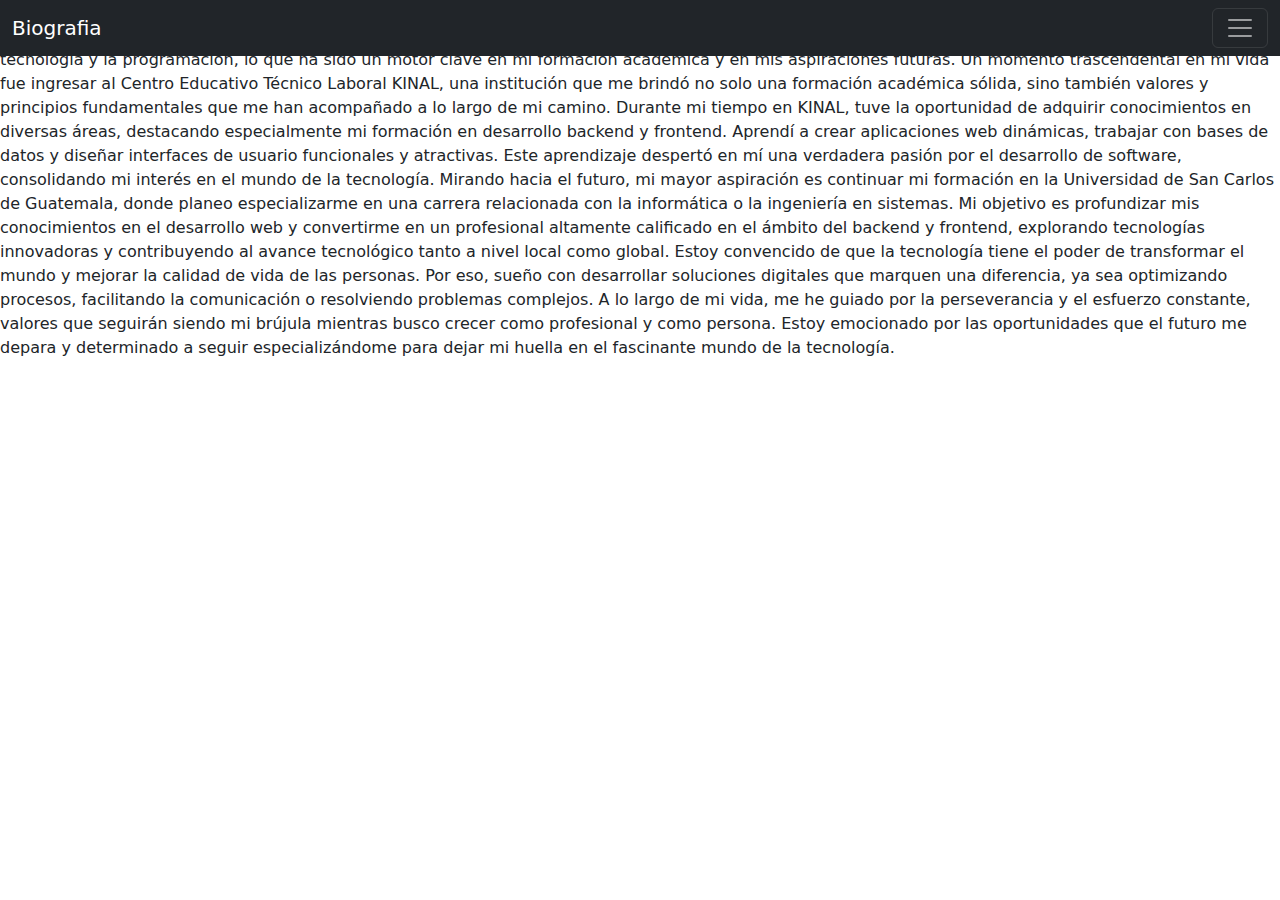
==== biografia.html @ c8123e72 "Initial Commit" ====
<!DOCTYPE html>
<html lang="en">
<head>
    <meta charset="UTF-8">
    <meta name="viewport" content="width=device-width, initial-scale=1.0">
    <title>Biografia</title>
    <link href="https://cdn.jsdelivr.net/npm/bootstrap@5.3.3/dist/css/bootstrap.min.css" rel="stylesheet" integrity="sha384-QWTKZyjpPEjISv5WaRU9OFeRpok6YctnYmDr5pNlyT2bRjXh0JMhjY6hW+ALEwIH" crossorigin="anonymous">
</head>
<body>
    <nav class="navbar navbar-dark bg-dark fixed-top">
        <div class="container-fluid">
          <a class="navbar-brand" href="#">Biografia</a>
          <button class="navbar-toggler" type="button" data-bs-toggle="offcanvas" data-bs-target="#offcanvasDarkNavbar" aria-controls="offcanvasDarkNavbar" aria-label="Toggle navigation">
            <span class="navbar-toggler-icon"></span>
          </button>
          <div class="offcanvas offcanvas-end text-bg-dark" tabindex="-1" id="offcanvasDarkNavbar" aria-labelledby="offcanvasDarkNavbarLabel">
            <div class="offcanvas-header">
              <h5 class="offcanvas-title" id="offcanvasDarkNavbarLabel">Navegacion</h5>
              <button type="button" class="btn-close btn-close-white" data-bs-dismiss="offcanvas" aria-label="Close"></button>
            </div>
            <div class="offcanvas-body">
              <ul class="navbar-nav justify-content-end flex-grow-1 pe-3">
                <li class="nav-item">
                  <a class="nav-link active" aria-current="page" href="index.html">Pagina Principal</a>
                </li>
              </ul>
              <form class="d-flex mt-3" role="search">
                <input class="form-control me-2" type="search" placeholder="Search" aria-label="Search">
                <button class="btn btn-success" type="submit">Search</button>
              </form>
            </div>
          </div>
        </div>
      </nav>
    <div>
        <p>Mi nombre es Carlos Ernesto Priego Aceytuno, y soy una persona apasionada por el aprendizaje, la tecnología y el desarrollo personal. Nací en la capital de Guatemala y crecí en un entorno que siempre me motivó a superar mis límites y perseguir mis sueños. Desde temprana edad, descubrí mi interés por la tecnología y la programación, lo que ha sido un motor clave en mi formación académica y en mis aspiraciones futuras.
            Un momento trascendental en mi vida fue ingresar al Centro Educativo Técnico Laboral KINAL, una institución que me brindó no solo una formación académica sólida, sino también valores y principios fundamentales que me han acompañado a lo largo de mi camino. Durante mi tiempo en KINAL, tuve la oportunidad de adquirir conocimientos en diversas áreas, destacando especialmente mi formación en desarrollo backend y frontend. Aprendí a crear aplicaciones web dinámicas, trabajar con bases de datos y diseñar interfaces de usuario funcionales y atractivas. Este aprendizaje despertó en mí una verdadera pasión por el desarrollo de software, consolidando mi interés en el mundo de la tecnología.       
            Mirando hacia el futuro, mi mayor aspiración es continuar mi formación en la Universidad de San Carlos de Guatemala, donde planeo especializarme en una carrera relacionada con la informática o la ingeniería en sistemas. Mi objetivo es profundizar mis conocimientos en el desarrollo web y convertirme en un profesional altamente calificado en el ámbito del backend y frontend, explorando tecnologías innovadoras y contribuyendo al avance tecnológico tanto a nivel local como global.        
            Estoy convencido de que la tecnología tiene el poder de transformar el mundo y mejorar la calidad de vida de las personas. Por eso, sueño con desarrollar soluciones digitales que marquen una diferencia, ya sea optimizando procesos, facilitando la comunicación o resolviendo problemas complejos.       
            A lo largo de mi vida, me he guiado por la perseverancia y el esfuerzo constante, valores que seguirán siendo mi brújula mientras busco crecer como profesional y como persona. Estoy emocionado por las oportunidades que el futuro me depara y determinado a seguir especializándome para dejar mi huella en el fascinante mundo de la tecnología.</p>
        <img src="" alt="">
    </div>
    <script src="https://cdn.jsdelivr.net/npm/bootstrap@5.3.3/dist/js/bootstrap.bundle.min.js" integrity="sha384-YvpcrYf0tY3lHB60NNkmXc5s9fDVZLESaAA55NDzOxhy9GkcIdslK1eN7N6jIeHz" crossorigin="anonymous"></script>
</body>
</html>
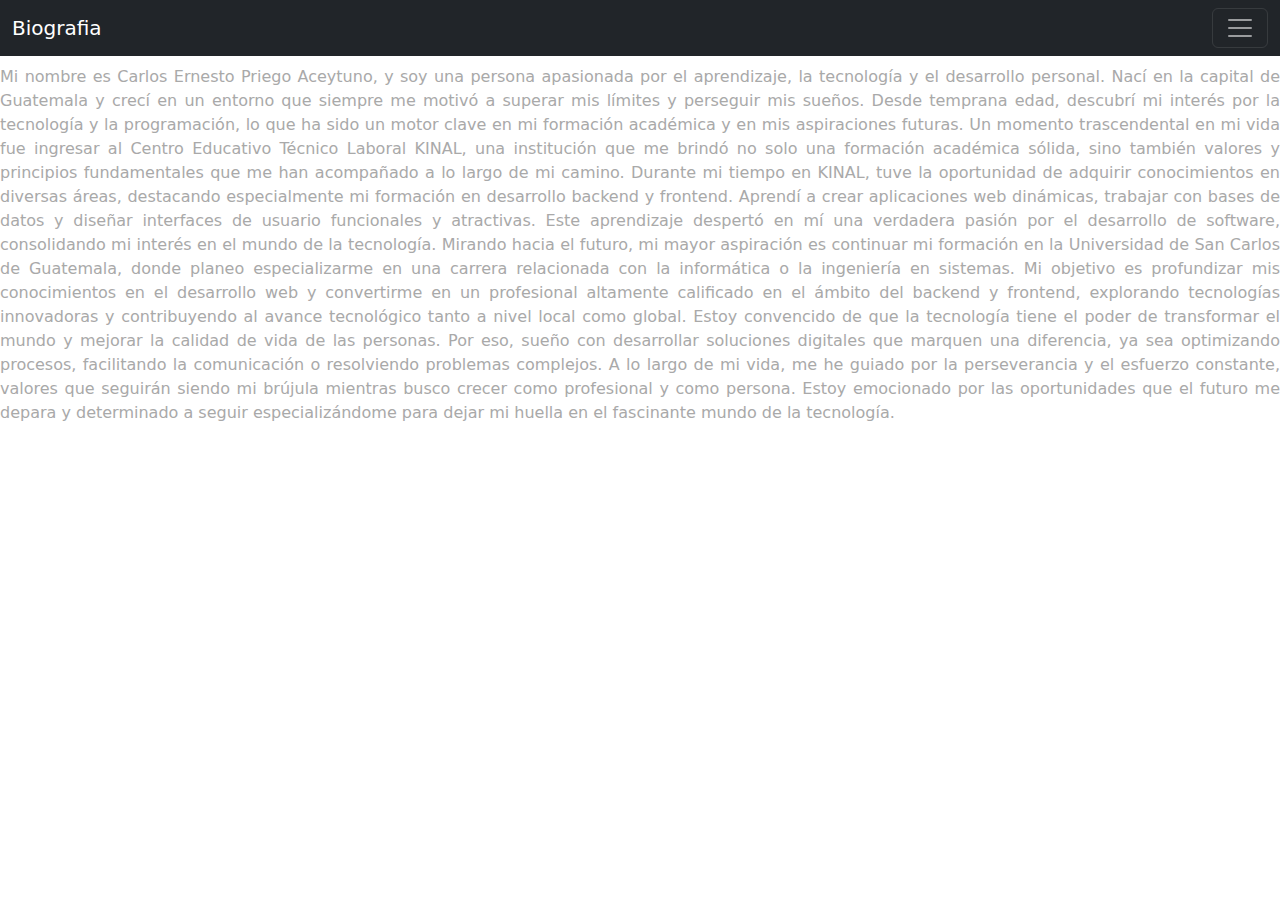
==== commit 81c3e24e: "Incorporacion de imagen y arreglo de codigo" ====
--- a/biografia.html
+++ b/biografia.html
@@ -3,6 +3,7 @@
 <head>
     <meta charset="UTF-8">
     <meta name="viewport" content="width=device-width, initial-scale=1.0">
+    <link rel="stylesheet" href="style.css">
     <title>Biografia</title>
     <link href="https://cdn.jsdelivr.net/npm/bootstrap@5.3.3/dist/css/bootstrap.min.css" rel="stylesheet" integrity="sha384-QWTKZyjpPEjISv5WaRU9OFeRpok6YctnYmDr5pNlyT2bRjXh0JMhjY6hW+ALEwIH" crossorigin="anonymous">
 </head>
@@ -33,7 +34,7 @@
         </div>
       </nav>
     <div>
-        <p>Mi nombre es Carlos Ernesto Priego Aceytuno, y soy una persona apasionada por el aprendizaje, la tecnología y el desarrollo personal. Nací en la capital de Guatemala y crecí en un entorno que siempre me motivó a superar mis límites y perseguir mis sueños. Desde temprana edad, descubrí mi interés por la tecnología y la programación, lo que ha sido un motor clave en mi formación académica y en mis aspiraciones futuras.
+        <p class="p1">Mi nombre es Carlos Ernesto Priego Aceytuno, y soy una persona apasionada por el aprendizaje, la tecnología y el desarrollo personal. Nací en la capital de Guatemala y crecí en un entorno que siempre me motivó a superar mis límites y perseguir mis sueños. Desde temprana edad, descubrí mi interés por la tecnología y la programación, lo que ha sido un motor clave en mi formación académica y en mis aspiraciones futuras.
             Un momento trascendental en mi vida fue ingresar al Centro Educativo Técnico Laboral KINAL, una institución que me brindó no solo una formación académica sólida, sino también valores y principios fundamentales que me han acompañado a lo largo de mi camino. Durante mi tiempo en KINAL, tuve la oportunidad de adquirir conocimientos en diversas áreas, destacando especialmente mi formación en desarrollo backend y frontend. Aprendí a crear aplicaciones web dinámicas, trabajar con bases de datos y diseñar interfaces de usuario funcionales y atractivas. Este aprendizaje despertó en mí una verdadera pasión por el desarrollo de software, consolidando mi interés en el mundo de la tecnología.       
             Mirando hacia el futuro, mi mayor aspiración es continuar mi formación en la Universidad de San Carlos de Guatemala, donde planeo especializarme en una carrera relacionada con la informática o la ingeniería en sistemas. Mi objetivo es profundizar mis conocimientos en el desarrollo web y convertirme en un profesional altamente calificado en el ámbito del backend y frontend, explorando tecnologías innovadoras y contribuyendo al avance tecnológico tanto a nivel local como global.        
             Estoy convencido de que la tecnología tiene el poder de transformar el mundo y mejorar la calidad de vida de las personas. Por eso, sueño con desarrollar soluciones digitales que marquen una diferencia, ya sea optimizando procesos, facilitando la comunicación o resolviendo problemas complejos.       
--- a/style.css
+++ b/style.css
@@ -0,0 +1,21 @@
+.p1 {
+    padding-top: 65px;
+}
+
+.p2 {
+    padding-top: 16px;
+}
+
+.p3 {
+    padding-top: 65px;
+}
+
+p {
+    color: darkgrey;
+    text-align: justify;
+}
+
+.image {
+   height: 350px;
+   width: 350px;
+}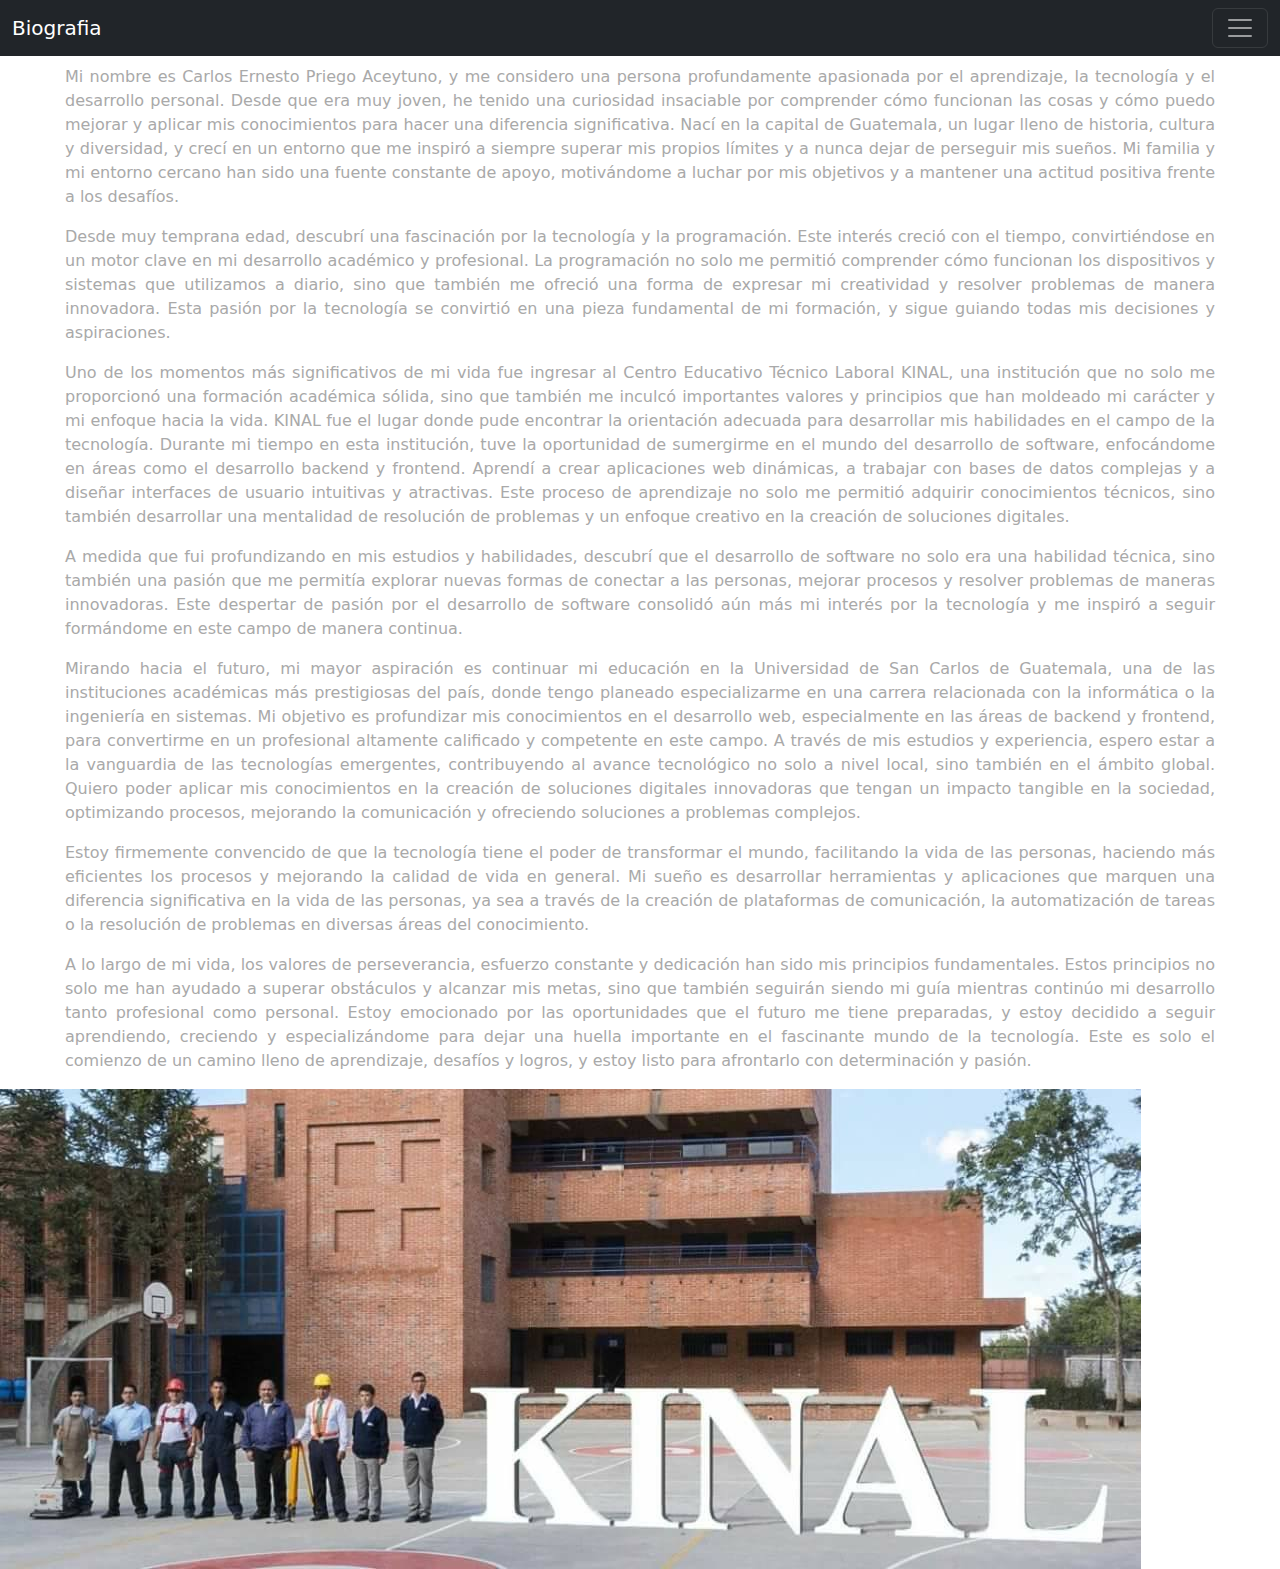
==== commit a9739ea2: "Biografia y Main Page Terminada" ====
--- a/biografia.html
+++ b/biografia.html
@@ -34,12 +34,14 @@
         </div>
       </nav>
     <div>
-        <p class="p1">Mi nombre es Carlos Ernesto Priego Aceytuno, y soy una persona apasionada por el aprendizaje, la tecnología y el desarrollo personal. Nací en la capital de Guatemala y crecí en un entorno que siempre me motivó a superar mis límites y perseguir mis sueños. Desde temprana edad, descubrí mi interés por la tecnología y la programación, lo que ha sido un motor clave en mi formación académica y en mis aspiraciones futuras.
-            Un momento trascendental en mi vida fue ingresar al Centro Educativo Técnico Laboral KINAL, una institución que me brindó no solo una formación académica sólida, sino también valores y principios fundamentales que me han acompañado a lo largo de mi camino. Durante mi tiempo en KINAL, tuve la oportunidad de adquirir conocimientos en diversas áreas, destacando especialmente mi formación en desarrollo backend y frontend. Aprendí a crear aplicaciones web dinámicas, trabajar con bases de datos y diseñar interfaces de usuario funcionales y atractivas. Este aprendizaje despertó en mí una verdadera pasión por el desarrollo de software, consolidando mi interés en el mundo de la tecnología.       
-            Mirando hacia el futuro, mi mayor aspiración es continuar mi formación en la Universidad de San Carlos de Guatemala, donde planeo especializarme en una carrera relacionada con la informática o la ingeniería en sistemas. Mi objetivo es profundizar mis conocimientos en el desarrollo web y convertirme en un profesional altamente calificado en el ámbito del backend y frontend, explorando tecnologías innovadoras y contribuyendo al avance tecnológico tanto a nivel local como global.        
-            Estoy convencido de que la tecnología tiene el poder de transformar el mundo y mejorar la calidad de vida de las personas. Por eso, sueño con desarrollar soluciones digitales que marquen una diferencia, ya sea optimizando procesos, facilitando la comunicación o resolviendo problemas complejos.       
-            A lo largo de mi vida, me he guiado por la perseverancia y el esfuerzo constante, valores que seguirán siendo mi brújula mientras busco crecer como profesional y como persona. Estoy emocionado por las oportunidades que el futuro me depara y determinado a seguir especializándome para dejar mi huella en el fascinante mundo de la tecnología.</p>
-        <img src="" alt="">
+        <p class="pb-0">Mi nombre es Carlos Ernesto Priego Aceytuno, y me considero una persona profundamente apasionada por el aprendizaje, la tecnología y el desarrollo personal. Desde que era muy joven, he tenido una curiosidad insaciable por comprender cómo funcionan las cosas y cómo puedo mejorar y aplicar mis conocimientos para hacer una diferencia significativa. Nací en la capital de Guatemala, un lugar lleno de historia, cultura y diversidad, y crecí en un entorno que me inspiró a siempre superar mis propios límites y a nunca dejar de perseguir mis sueños. Mi familia y mi entorno cercano han sido una fuente constante de apoyo, motivándome a luchar por mis objetivos y a mantener una actitud positiva frente a los desafíos.</p>
+        <p class="pb">Desde muy temprana edad, descubrí una fascinación por la tecnología y la programación. Este interés creció con el tiempo, convirtiéndose en un motor clave en mi desarrollo académico y profesional. La programación no solo me permitió comprender cómo funcionan los dispositivos y sistemas que utilizamos a diario, sino que también me ofreció una forma de expresar mi creatividad y resolver problemas de manera innovadora. Esta pasión por la tecnología se convirtió en una pieza fundamental de mi formación, y sigue guiando todas mis decisiones y aspiraciones.</p>
+        <p class="pb">Uno de los momentos más significativos de mi vida fue ingresar al Centro Educativo Técnico Laboral KINAL, una institución que no solo me proporcionó una formación académica sólida, sino que también me inculcó importantes valores y principios que han moldeado mi carácter y mi enfoque hacia la vida. KINAL fue el lugar donde pude encontrar la orientación adecuada para desarrollar mis habilidades en el campo de la tecnología. Durante mi tiempo en esta institución, tuve la oportunidad de sumergirme en el mundo del desarrollo de software, enfocándome en áreas como el desarrollo backend y frontend. Aprendí a crear aplicaciones web dinámicas, a trabajar con bases de datos complejas y a diseñar interfaces de usuario intuitivas y atractivas. Este proceso de aprendizaje no solo me permitió adquirir conocimientos técnicos, sino también desarrollar una mentalidad de resolución de problemas y un enfoque creativo en la creación de soluciones digitales.</p>
+        <p class="pb">A medida que fui profundizando en mis estudios y habilidades, descubrí que el desarrollo de software no solo era una habilidad técnica, sino también una pasión que me permitía explorar nuevas formas de conectar a las personas, mejorar procesos y resolver problemas de maneras innovadoras. Este despertar de pasión por el desarrollo de software consolidó aún más mi interés por la tecnología y me inspiró a seguir formándome en este campo de manera continua.</p>
+        <p class="pb">Mirando hacia el futuro, mi mayor aspiración es continuar mi educación en la Universidad de San Carlos de Guatemala, una de las instituciones académicas más prestigiosas del país, donde tengo planeado especializarme en una carrera relacionada con la informática o la ingeniería en sistemas. Mi objetivo es profundizar mis conocimientos en el desarrollo web, especialmente en las áreas de backend y frontend, para convertirme en un profesional altamente calificado y competente en este campo. A través de mis estudios y experiencia, espero estar a la vanguardia de las tecnologías emergentes, contribuyendo al avance tecnológico no solo a nivel local, sino también en el ámbito global. Quiero poder aplicar mis conocimientos en la creación de soluciones digitales innovadoras que tengan un impacto tangible en la sociedad, optimizando procesos, mejorando la comunicación y ofreciendo soluciones a problemas complejos.</p>
+        <p class="pb">Estoy firmemente convencido de que la tecnología tiene el poder de transformar el mundo, facilitando la vida de las personas, haciendo más eficientes los procesos y mejorando la calidad de vida en general. Mi sueño es desarrollar herramientas y aplicaciones que marquen una diferencia significativa en la vida de las personas, ya sea a través de la creación de plataformas de comunicación, la automatización de tareas o la resolución de problemas en diversas áreas del conocimiento.</p>
+        <p class="pb">A lo largo de mi vida, los valores de perseverancia, esfuerzo constante y dedicación han sido mis principios fundamentales. Estos principios no solo me han ayudado a superar obstáculos y alcanzar mis metas, sino que también seguirán siendo mi guía mientras continúo mi desarrollo tanto profesional como personal. Estoy emocionado por las oportunidades que el futuro me tiene preparadas, y estoy decidido a seguir aprendiendo, creciendo y especializándome para dejar una huella importante en el fascinante mundo de la tecnología. Este es solo el comienzo de un camino lleno de aprendizaje, desafíos y logros, y estoy listo para afrontarlo con determinación y pasión.</p>
+        <img src="assets/images/kinal.jpg" alt="">
     </div>
     <script src="https://cdn.jsdelivr.net/npm/bootstrap@5.3.3/dist/js/bootstrap.bundle.min.js" integrity="sha384-YvpcrYf0tY3lHB60NNkmXc5s9fDVZLESaAA55NDzOxhy9GkcIdslK1eN7N6jIeHz" crossorigin="anonymous"></script>
 </body>
--- a/style.css
+++ b/style.css
@@ -10,6 +10,19 @@
     padding-top: 65px;
 }
 
+.pb-0 {
+    margin-left: 65px;
+    margin-right: 65px;
+    padding-top: 65px;
+}
+
+.pb {
+    margin-left: 65px;
+    margin-right: 65px;
+    color: darkgrey;
+    text-align: justify;
+}
+
 p {
     color: darkgrey;
     text-align: justify;
@@ -18,4 +31,8 @@
 .image {
    height: 350px;
    width: 350px;
+}
+
+body {
+    background-color: #003366; /* Azul oscuro */
 }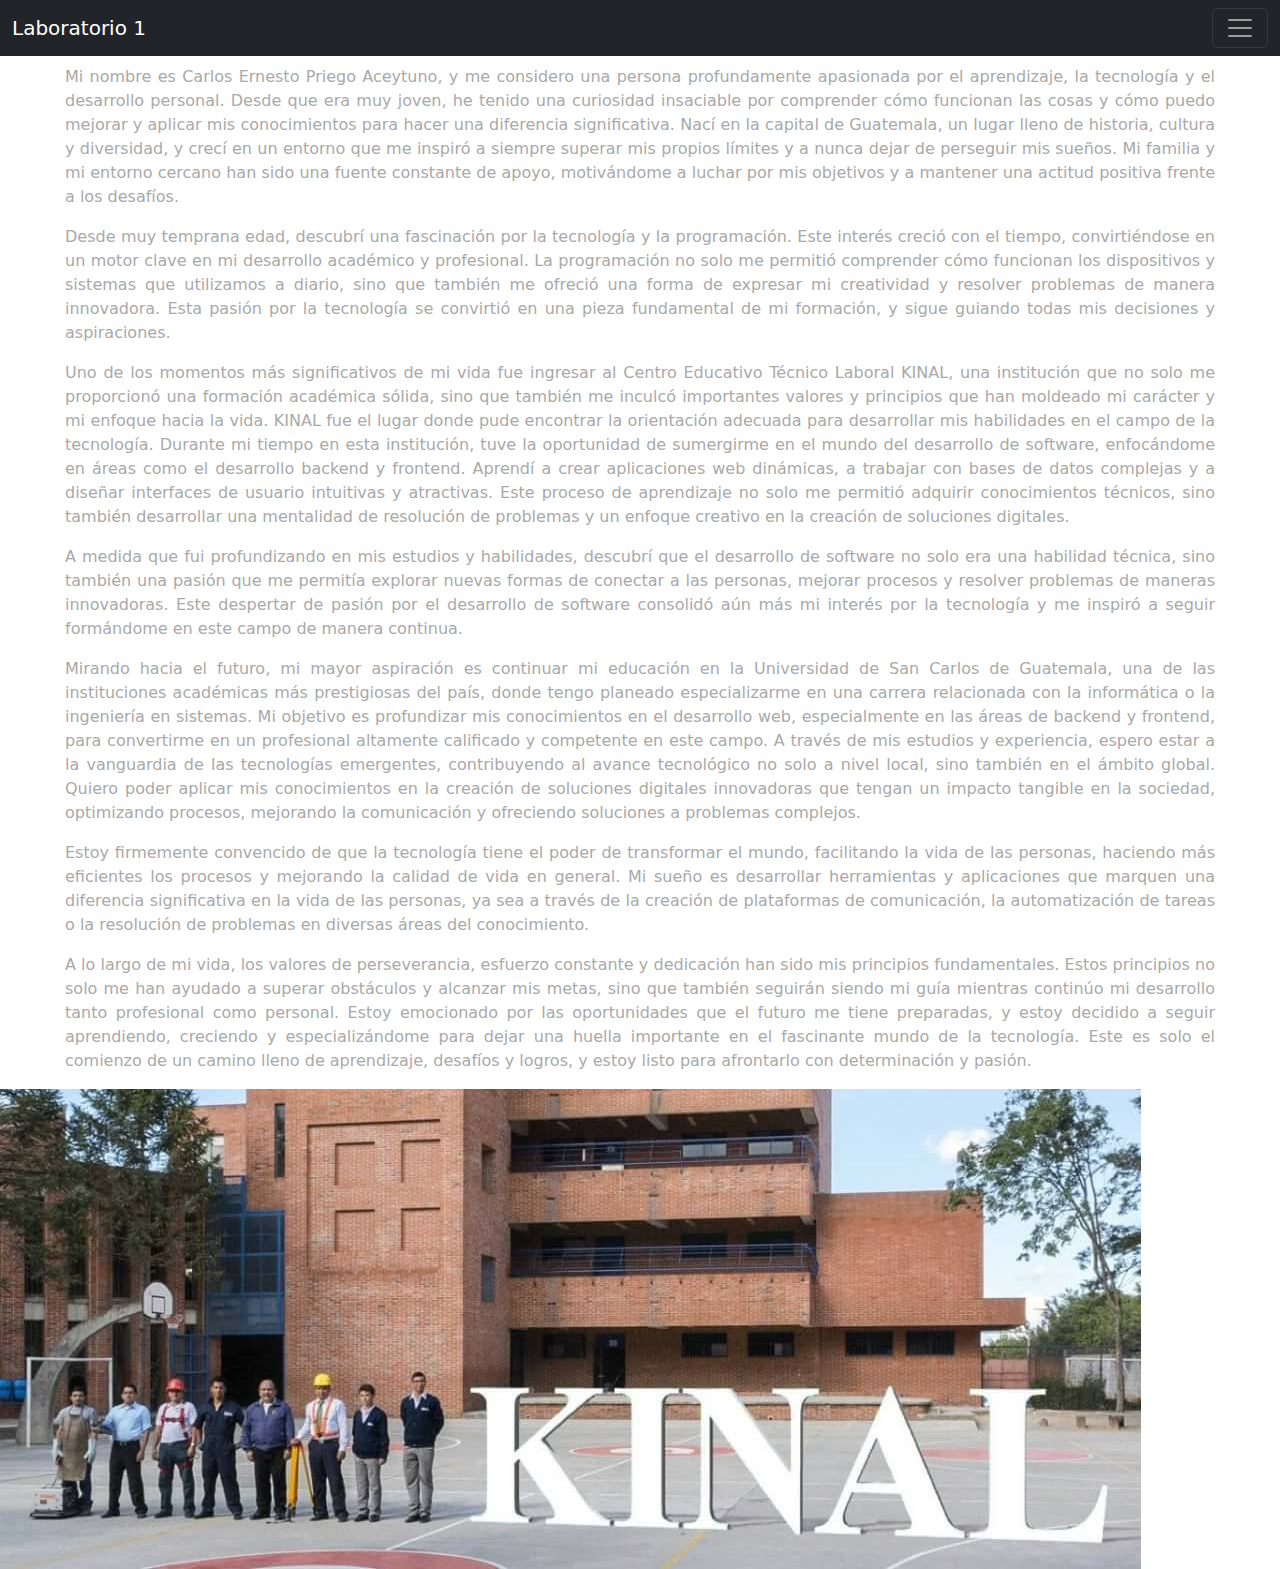
==== commit e16a35d7: "Modificacion en los archivos html" ====
--- a/biografia.html
+++ b/biografia.html
@@ -10,7 +10,7 @@
 <body>
     <nav class="navbar navbar-dark bg-dark fixed-top">
         <div class="container-fluid">
-          <a class="navbar-brand" href="#">Biografia</a>
+          <a class="navbar-brand" href="index.html">Laboratorio 1</a>
           <button class="navbar-toggler" type="button" data-bs-toggle="offcanvas" data-bs-target="#offcanvasDarkNavbar" aria-controls="offcanvasDarkNavbar" aria-label="Toggle navigation">
             <span class="navbar-toggler-icon"></span>
           </button>
--- a/style.css
+++ b/style.css
@@ -33,6 +33,3 @@
    width: 350px;
 }
 
-body {
-    background-color: #003366; /* Azul oscuro */
-}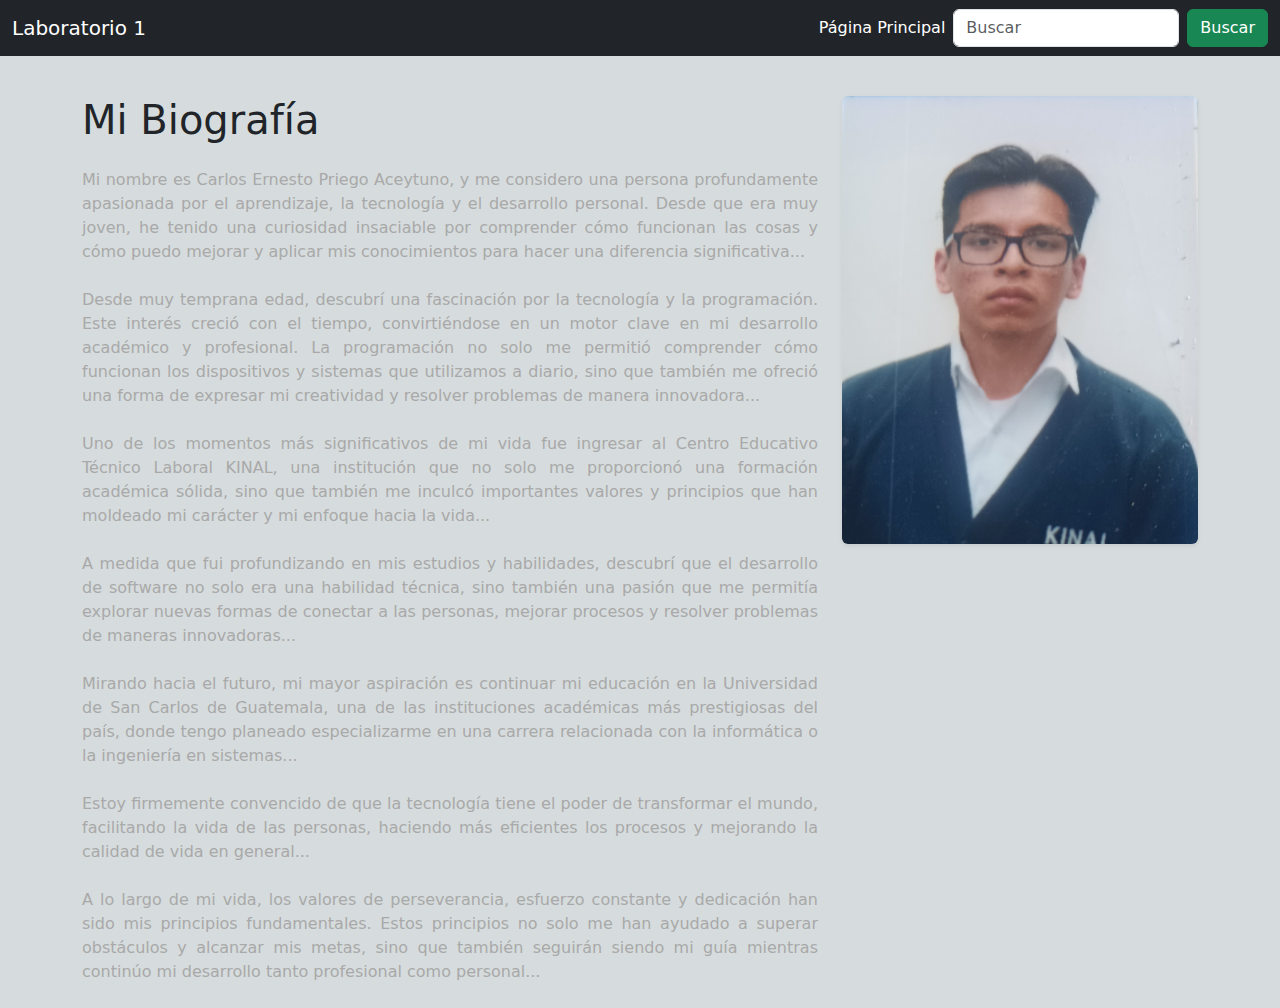
==== commit c118f639: "finalizacion del index y de la biografia" ====
--- a/biografia.html
+++ b/biografia.html
@@ -4,45 +4,49 @@
     <meta charset="UTF-8">
     <meta name="viewport" content="width=device-width, initial-scale=1.0">
     <link rel="stylesheet" href="style.css">
-    <title>Biografia</title>
+    <title>Biografía</title>
     <link href="https://cdn.jsdelivr.net/npm/bootstrap@5.3.3/dist/css/bootstrap.min.css" rel="stylesheet" integrity="sha384-QWTKZyjpPEjISv5WaRU9OFeRpok6YctnYmDr5pNlyT2bRjXh0JMhjY6hW+ALEwIH" crossorigin="anonymous">
 </head>
 <body>
-    <nav class="navbar navbar-dark bg-dark fixed-top">
+    <nav class="navbar navbar-expand-lg navbar-dark bg-dark fixed-top">
         <div class="container-fluid">
-          <a class="navbar-brand" href="index.html">Laboratorio 1</a>
-          <button class="navbar-toggler" type="button" data-bs-toggle="offcanvas" data-bs-target="#offcanvasDarkNavbar" aria-controls="offcanvasDarkNavbar" aria-label="Toggle navigation">
-            <span class="navbar-toggler-icon"></span>
-          </button>
-          <div class="offcanvas offcanvas-end text-bg-dark" tabindex="-1" id="offcanvasDarkNavbar" aria-labelledby="offcanvasDarkNavbarLabel">
-            <div class="offcanvas-header">
-              <h5 class="offcanvas-title" id="offcanvasDarkNavbarLabel">Navegacion</h5>
-              <button type="button" class="btn-close btn-close-white" data-bs-dismiss="offcanvas" aria-label="Close"></button>
+            <a class="navbar-brand" href="index.html">Laboratorio 1</a>
+            <button class="navbar-toggler" type="button" data-bs-toggle="collapse" data-bs-target="#navbarNav" aria-controls="navbarNav" aria-expanded="false" aria-label="Toggle navigation">
+                <span class="navbar-toggler-icon"></span>
+            </button>
+            <div class="collapse navbar-collapse" id="navbarNav">
+                <ul class="navbar-nav ms-auto">
+                    <li class="nav-item">
+                        <a class="nav-link active" aria-current="page" href="index.html">Página Principal</a>
+                    </li>
+                </ul>
+                <form class="d-flex mt-3 mt-lg-0" role="search">
+                    <input class="form-control me-2" type="search" placeholder="Buscar" aria-label="Search">
+                    <button class="btn btn-success" type="submit">Buscar</button>
+                </form>
             </div>
-            <div class="offcanvas-body">
-              <ul class="navbar-nav justify-content-end flex-grow-1 pe-3">
-                <li class="nav-item">
-                  <a class="nav-link active" aria-current="page" href="index.html">Pagina Principal</a>
-                </li>
-              </ul>
-              <form class="d-flex mt-3" role="search">
-                <input class="form-control me-2" type="search" placeholder="Search" aria-label="Search">
-                <button class="btn btn-success" type="submit">Search</button>
-              </form>
+        </div>
+    </nav>
+
+    <div class="container mt-5 pt-5">
+        <div class="row">
+            <div class="col-lg-8">
+                <h1 class="mb-4">Mi Biografía</h1>
+                <p class="pb-2">Mi nombre es Carlos Ernesto Priego Aceytuno, y me considero una persona profundamente apasionada por el aprendizaje, la tecnología y el desarrollo personal. Desde que era muy joven, he tenido una curiosidad insaciable por comprender cómo funcionan las cosas y cómo puedo mejorar y aplicar mis conocimientos para hacer una diferencia significativa...</p>
+                <p class="pb-2">Desde muy temprana edad, descubrí una fascinación por la tecnología y la programación. Este interés creció con el tiempo, convirtiéndose en un motor clave en mi desarrollo académico y profesional. La programación no solo me permitió comprender cómo funcionan los dispositivos y sistemas que utilizamos a diario, sino que también me ofreció una forma de expresar mi creatividad y resolver problemas de manera innovadora...</p>
+                <p class="pb-2">Uno de los momentos más significativos de mi vida fue ingresar al Centro Educativo Técnico Laboral KINAL, una institución que no solo me proporcionó una formación académica sólida, sino que también me inculcó importantes valores y principios que han moldeado mi carácter y mi enfoque hacia la vida...</p>
+                <p class="pb-2">A medida que fui profundizando en mis estudios y habilidades, descubrí que el desarrollo de software no solo era una habilidad técnica, sino también una pasión que me permitía explorar nuevas formas de conectar a las personas, mejorar procesos y resolver problemas de maneras innovadoras...</p>
+                <p class="pb-2">Mirando hacia el futuro, mi mayor aspiración es continuar mi educación en la Universidad de San Carlos de Guatemala, una de las instituciones académicas más prestigiosas del país, donde tengo planeado especializarme en una carrera relacionada con la informática o la ingeniería en sistemas...</p>
+                <p class="pb-2">Estoy firmemente convencido de que la tecnología tiene el poder de transformar el mundo, facilitando la vida de las personas, haciendo más eficientes los procesos y mejorando la calidad de vida en general...</p>
+                <p class="pb-2">A lo largo de mi vida, los valores de perseverancia, esfuerzo constante y dedicación han sido mis principios fundamentales. Estos principios no solo me han ayudado a superar obstáculos y alcanzar mis metas, sino que también seguirán siendo mi guía mientras continúo mi desarrollo tanto profesional como personal...</p>
             </div>
-          </div>
+
+            <div class="col-lg-4">
+                <img src="assets/images/foto.jpg" alt="Foto KINAL" class="img-fluid rounded shadow-sm">
+            </div>
         </div>
-      </nav>
-    <div>
-        <p class="pb-0">Mi nombre es Carlos Ernesto Priego Aceytuno, y me considero una persona profundamente apasionada por el aprendizaje, la tecnología y el desarrollo personal. Desde que era muy joven, he tenido una curiosidad insaciable por comprender cómo funcionan las cosas y cómo puedo mejorar y aplicar mis conocimientos para hacer una diferencia significativa. Nací en la capital de Guatemala, un lugar lleno de historia, cultura y diversidad, y crecí en un entorno que me inspiró a siempre superar mis propios límites y a nunca dejar de perseguir mis sueños. Mi familia y mi entorno cercano han sido una fuente constante de apoyo, motivándome a luchar por mis objetivos y a mantener una actitud positiva frente a los desafíos.</p>
-        <p class="pb">Desde muy temprana edad, descubrí una fascinación por la tecnología y la programación. Este interés creció con el tiempo, convirtiéndose en un motor clave en mi desarrollo académico y profesional. La programación no solo me permitió comprender cómo funcionan los dispositivos y sistemas que utilizamos a diario, sino que también me ofreció una forma de expresar mi creatividad y resolver problemas de manera innovadora. Esta pasión por la tecnología se convirtió en una pieza fundamental de mi formación, y sigue guiando todas mis decisiones y aspiraciones.</p>
-        <p class="pb">Uno de los momentos más significativos de mi vida fue ingresar al Centro Educativo Técnico Laboral KINAL, una institución que no solo me proporcionó una formación académica sólida, sino que también me inculcó importantes valores y principios que han moldeado mi carácter y mi enfoque hacia la vida. KINAL fue el lugar donde pude encontrar la orientación adecuada para desarrollar mis habilidades en el campo de la tecnología. Durante mi tiempo en esta institución, tuve la oportunidad de sumergirme en el mundo del desarrollo de software, enfocándome en áreas como el desarrollo backend y frontend. Aprendí a crear aplicaciones web dinámicas, a trabajar con bases de datos complejas y a diseñar interfaces de usuario intuitivas y atractivas. Este proceso de aprendizaje no solo me permitió adquirir conocimientos técnicos, sino también desarrollar una mentalidad de resolución de problemas y un enfoque creativo en la creación de soluciones digitales.</p>
-        <p class="pb">A medida que fui profundizando en mis estudios y habilidades, descubrí que el desarrollo de software no solo era una habilidad técnica, sino también una pasión que me permitía explorar nuevas formas de conectar a las personas, mejorar procesos y resolver problemas de maneras innovadoras. Este despertar de pasión por el desarrollo de software consolidó aún más mi interés por la tecnología y me inspiró a seguir formándome en este campo de manera continua.</p>
-        <p class="pb">Mirando hacia el futuro, mi mayor aspiración es continuar mi educación en la Universidad de San Carlos de Guatemala, una de las instituciones académicas más prestigiosas del país, donde tengo planeado especializarme en una carrera relacionada con la informática o la ingeniería en sistemas. Mi objetivo es profundizar mis conocimientos en el desarrollo web, especialmente en las áreas de backend y frontend, para convertirme en un profesional altamente calificado y competente en este campo. A través de mis estudios y experiencia, espero estar a la vanguardia de las tecnologías emergentes, contribuyendo al avance tecnológico no solo a nivel local, sino también en el ámbito global. Quiero poder aplicar mis conocimientos en la creación de soluciones digitales innovadoras que tengan un impacto tangible en la sociedad, optimizando procesos, mejorando la comunicación y ofreciendo soluciones a problemas complejos.</p>
-        <p class="pb">Estoy firmemente convencido de que la tecnología tiene el poder de transformar el mundo, facilitando la vida de las personas, haciendo más eficientes los procesos y mejorando la calidad de vida en general. Mi sueño es desarrollar herramientas y aplicaciones que marquen una diferencia significativa en la vida de las personas, ya sea a través de la creación de plataformas de comunicación, la automatización de tareas o la resolución de problemas en diversas áreas del conocimiento.</p>
-        <p class="pb">A lo largo de mi vida, los valores de perseverancia, esfuerzo constante y dedicación han sido mis principios fundamentales. Estos principios no solo me han ayudado a superar obstáculos y alcanzar mis metas, sino que también seguirán siendo mi guía mientras continúo mi desarrollo tanto profesional como personal. Estoy emocionado por las oportunidades que el futuro me tiene preparadas, y estoy decidido a seguir aprendiendo, creciendo y especializándome para dejar una huella importante en el fascinante mundo de la tecnología. Este es solo el comienzo de un camino lleno de aprendizaje, desafíos y logros, y estoy listo para afrontarlo con determinación y pasión.</p>
-        <img src="assets/images/kinal.jpg" alt="">
     </div>
+    <body class="bg-custom"></body>
     <script src="https://cdn.jsdelivr.net/npm/bootstrap@5.3.3/dist/js/bootstrap.bundle.min.js" integrity="sha384-YvpcrYf0tY3lHB60NNkmXc5s9fDVZLESaAA55NDzOxhy9GkcIdslK1eN7N6jIeHz" crossorigin="anonymous"></script>
 </body>
-</html>+</html>
--- a/style.css
+++ b/style.css
@@ -33,3 +33,11 @@
    width: 350px;
 }
 
+.bg-custom {
+    background-color: #d6dcdd;
+}
+
+.partners {
+    background-color: blue;
+}
+
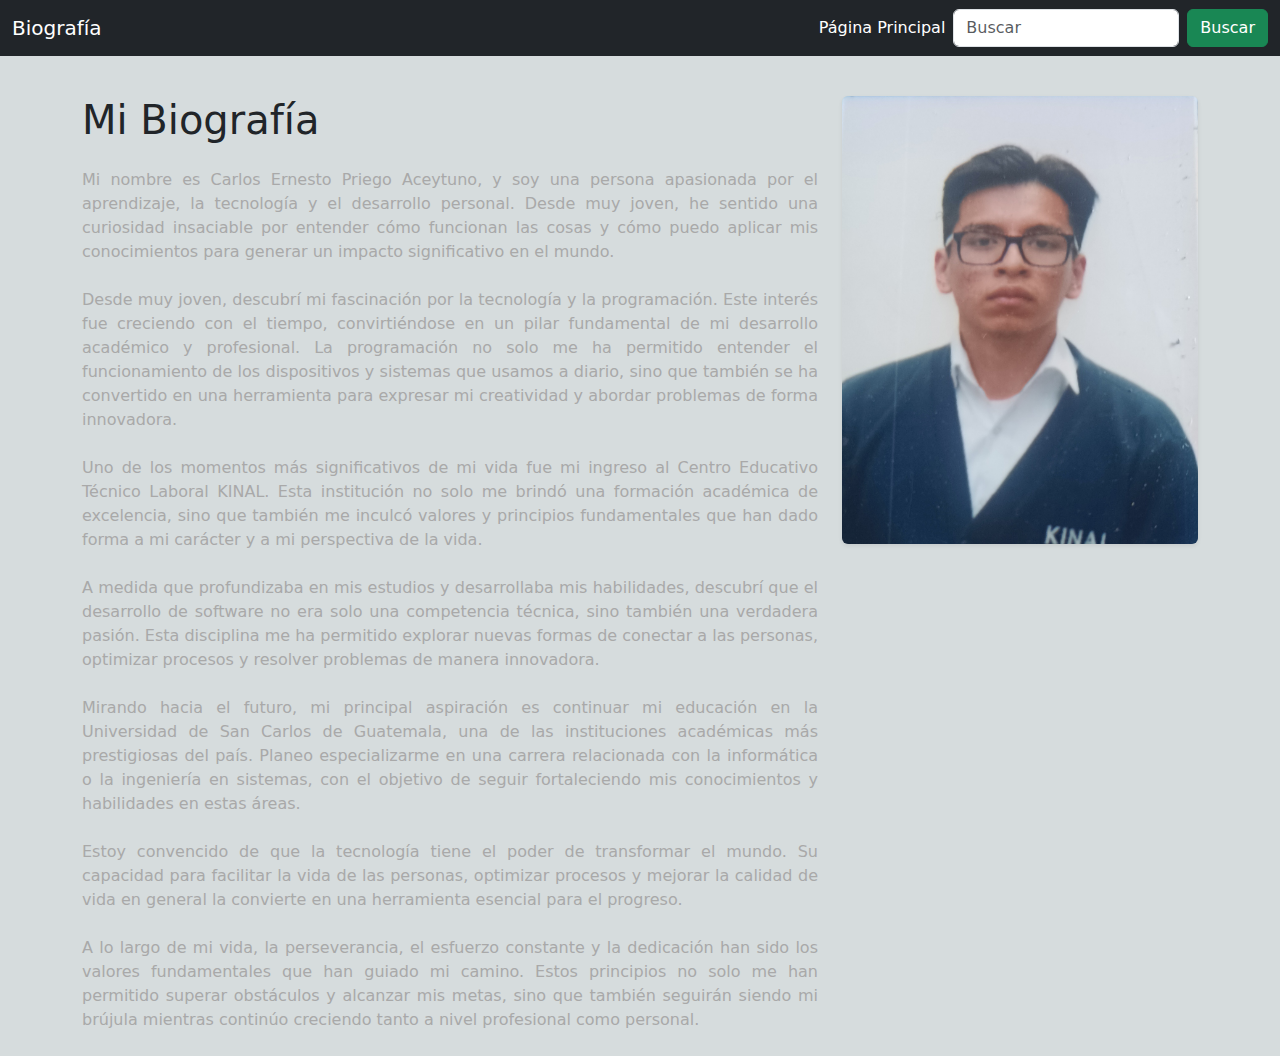
==== commit 15415f59: "Arreglo de Textos" ====
--- a/biografia.html
+++ b/biografia.html
@@ -10,7 +10,7 @@
 <body>
     <nav class="navbar navbar-expand-lg navbar-dark bg-dark fixed-top">
         <div class="container-fluid">
-            <a class="navbar-brand" href="index.html">Laboratorio 1</a>
+            <a class="navbar-brand" href="index.html">Biografía</a>
             <button class="navbar-toggler" type="button" data-bs-toggle="collapse" data-bs-target="#navbarNav" aria-controls="navbarNav" aria-expanded="false" aria-label="Toggle navigation">
                 <span class="navbar-toggler-icon"></span>
             </button>
@@ -32,13 +32,13 @@
         <div class="row">
             <div class="col-lg-8">
                 <h1 class="mb-4">Mi Biografía</h1>
-                <p class="pb-2">Mi nombre es Carlos Ernesto Priego Aceytuno, y me considero una persona profundamente apasionada por el aprendizaje, la tecnología y el desarrollo personal. Desde que era muy joven, he tenido una curiosidad insaciable por comprender cómo funcionan las cosas y cómo puedo mejorar y aplicar mis conocimientos para hacer una diferencia significativa...</p>
-                <p class="pb-2">Desde muy temprana edad, descubrí una fascinación por la tecnología y la programación. Este interés creció con el tiempo, convirtiéndose en un motor clave en mi desarrollo académico y profesional. La programación no solo me permitió comprender cómo funcionan los dispositivos y sistemas que utilizamos a diario, sino que también me ofreció una forma de expresar mi creatividad y resolver problemas de manera innovadora...</p>
-                <p class="pb-2">Uno de los momentos más significativos de mi vida fue ingresar al Centro Educativo Técnico Laboral KINAL, una institución que no solo me proporcionó una formación académica sólida, sino que también me inculcó importantes valores y principios que han moldeado mi carácter y mi enfoque hacia la vida...</p>
-                <p class="pb-2">A medida que fui profundizando en mis estudios y habilidades, descubrí que el desarrollo de software no solo era una habilidad técnica, sino también una pasión que me permitía explorar nuevas formas de conectar a las personas, mejorar procesos y resolver problemas de maneras innovadoras...</p>
-                <p class="pb-2">Mirando hacia el futuro, mi mayor aspiración es continuar mi educación en la Universidad de San Carlos de Guatemala, una de las instituciones académicas más prestigiosas del país, donde tengo planeado especializarme en una carrera relacionada con la informática o la ingeniería en sistemas...</p>
-                <p class="pb-2">Estoy firmemente convencido de que la tecnología tiene el poder de transformar el mundo, facilitando la vida de las personas, haciendo más eficientes los procesos y mejorando la calidad de vida en general...</p>
-                <p class="pb-2">A lo largo de mi vida, los valores de perseverancia, esfuerzo constante y dedicación han sido mis principios fundamentales. Estos principios no solo me han ayudado a superar obstáculos y alcanzar mis metas, sino que también seguirán siendo mi guía mientras continúo mi desarrollo tanto profesional como personal...</p>
+                <p class="pb-2">Mi nombre es Carlos Ernesto Priego Aceytuno, y soy una persona apasionada por el aprendizaje, la tecnología y el desarrollo personal. Desde muy joven, he sentido una curiosidad insaciable por entender cómo funcionan las cosas y cómo puedo aplicar mis conocimientos para generar un impacto significativo en el mundo.</p>
+                <p class="pb-2">Desde muy joven, descubrí mi fascinación por la tecnología y la programación. Este interés fue creciendo con el tiempo, convirtiéndose en un pilar fundamental de mi desarrollo académico y profesional. La programación no solo me ha permitido entender el funcionamiento de los dispositivos y sistemas que usamos a diario, sino que también se ha convertido en una herramienta para expresar mi creatividad y abordar problemas de forma innovadora.</p>
+                <p class="pb-2">Uno de los momentos más significativos de mi vida fue mi ingreso al Centro Educativo Técnico Laboral KINAL. Esta institución no solo me brindó una formación académica de excelencia, sino que también me inculcó valores y principios fundamentales que han dado forma a mi carácter y a mi perspectiva de la vida.</p>
+                <p class="pb-2">A medida que profundizaba en mis estudios y desarrollaba mis habilidades, descubrí que el desarrollo de software no era solo una competencia técnica, sino también una verdadera pasión. Esta disciplina me ha permitido explorar nuevas formas de conectar a las personas, optimizar procesos y resolver problemas de manera innovadora.</p>
+                <p class="pb-2">Mirando hacia el futuro, mi principal aspiración es continuar mi educación en la Universidad de San Carlos de Guatemala, una de las instituciones académicas más prestigiosas del país. Planeo especializarme en una carrera relacionada con la informática o la ingeniería en sistemas, con el objetivo de seguir fortaleciendo mis conocimientos y habilidades en estas áreas.</p>
+                <p class="pb-2">Estoy convencido de que la tecnología tiene el poder de transformar el mundo. Su capacidad para facilitar la vida de las personas, optimizar procesos y mejorar la calidad de vida en general la convierte en una herramienta esencial para el progreso.</p>
+                <p class="pb-2">A lo largo de mi vida, la perseverancia, el esfuerzo constante y la dedicación han sido los valores fundamentales que han guiado mi camino. Estos principios no solo me han permitido superar obstáculos y alcanzar mis metas, sino que también seguirán siendo mi brújula mientras continúo creciendo tanto a nivel profesional como personal.</p>
             </div>
 
             <div class="col-lg-4">
